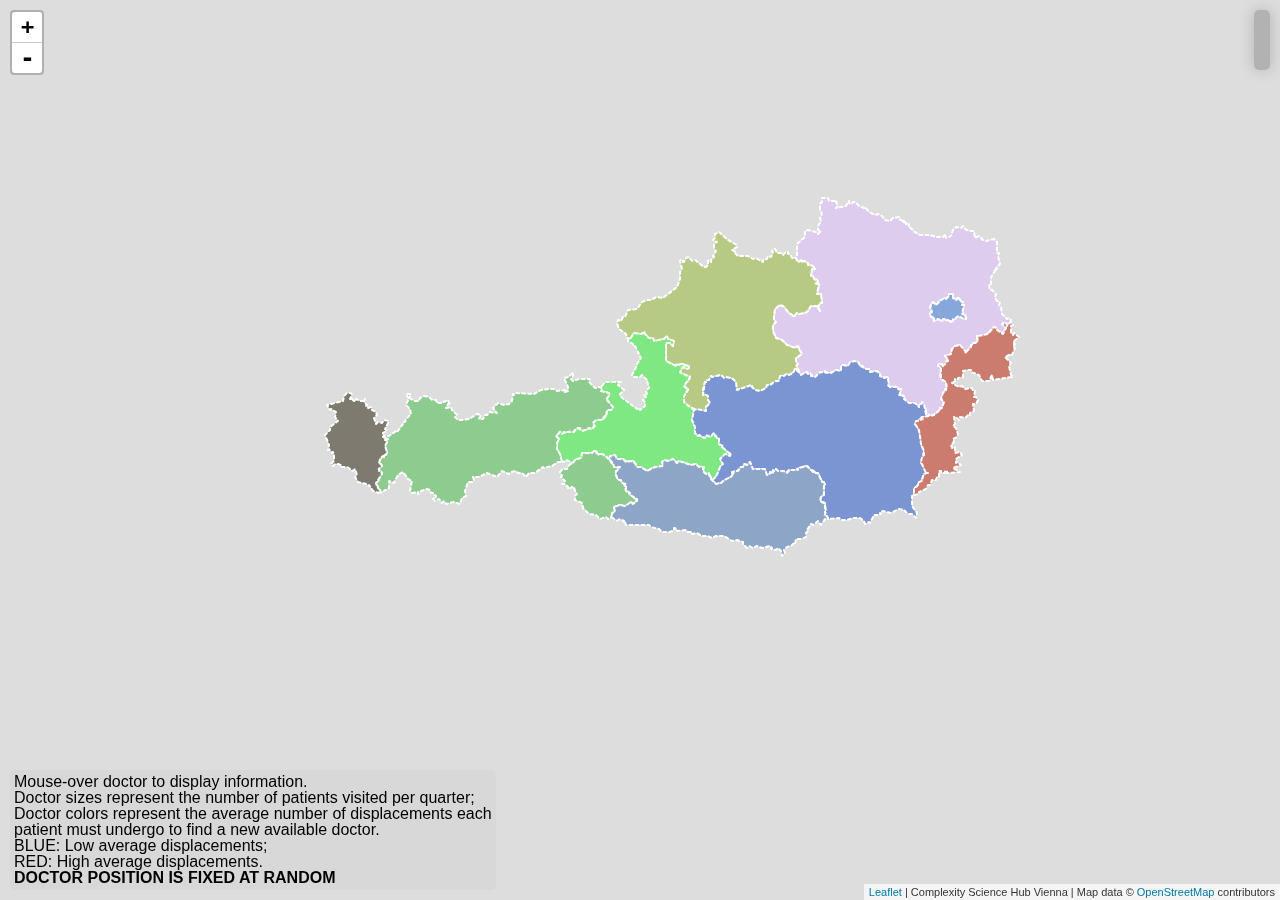
==== index.html @ b2d2bb8d "First complete version" ====
<!doctype html>
<html>
<head>
  <meta charset="utf-8"/>
  <title>Doctors activity in Austria</title>

  <link rel="stylesheet" href="./style.css" />


  <link rel="stylesheet" href="./leaflet/leaflet.css" />
  <script src="./leaflet/leaflet.js"></script>
  <script src="./jquery/jquery.min.js"></script>

  <script src="./globals.js"></script>
  <script src="./main.js"></script>
  <script src="./buttons.js"></script>

</head>

<body>

  <div id="mapid"></div>
  <div id="plotid"></div>

  <script type="text/javascript">

//////////////////////////////////////
//////////////////////////////////////
    main();
//////////////////////////////////////
//////////////////////////////////////

  </script>
</body>
</html>
---- style.css ----
html, body {
                width: 100%;
                height: 100%;
                margin: 0;
                padding: 0;
}

#mapid {
                position : relative;
                width : 100.0%;
                height: 100.0%;
                left: 0.0%;
                top: 0.0%;
}

p.circlepopup {
    font-size: 25px;
}
p.linkpopup {
    font-size: 30px;
}

.info {
    padding: 30px 8px;
    font: 14px/16px Arial, Helvetica, sans-serif;
    /*background: white;*/
    background: rgba(167,167,167,0.8);
    box-shadow: 0 0 15px rgba(0,0,0,0.2);
    border-radius: 5px;
    font-size: 40px;
}
.info h4 {
                margin: 0 0 5px;
                color: #777;
}

.doc_info {
    padding: 4px 4px;
    font: 14px/16px Arial, Helvetica, sans-serif;
    /*background: white;*/
    background: rgba(215,215,215,0.8);
    /* box-shadow: 0 0 15px rgba(0,0,0,0.2); */
    border-radius: 5px;
    font-size: 16px;
}

.bezirk_txt {
    font-size: 20px;
}
---- leaflet/leaflet.css ----
/* required styles */

.leaflet-pane,
.leaflet-tile,
.leaflet-marker-icon,
.leaflet-marker-shadow,
.leaflet-tile-container,
.leaflet-pane > svg,
.leaflet-pane > canvas,
.leaflet-zoom-box,
.leaflet-image-layer,
.leaflet-layer {
	position: absolute;
	left: 0;
	top: 0;
	}
.leaflet-container {
	overflow: hidden;
	}
.leaflet-tile,
.leaflet-marker-icon,
.leaflet-marker-shadow {
	-webkit-user-select: none;
	   -moz-user-select: none;
	        user-select: none;
	  -webkit-user-drag: none;
	}
/* Safari renders non-retina tile on retina better with this, but Chrome is worse */
.leaflet-safari .leaflet-tile {
	image-rendering: -webkit-optimize-contrast;
	}
/* hack that prevents hw layers "stretching" when loading new tiles */
.leaflet-safari .leaflet-tile-container {
	width: 1600px;
	height: 1600px;
	-webkit-transform-origin: 0 0;
	}
.leaflet-marker-icon,
.leaflet-marker-shadow {
	display: block;
	}
/* .leaflet-container svg: reset svg max-width decleration shipped in Joomla! (joomla.org) 3.x */
/* .leaflet-container img: map is broken in FF if you have max-width: 100% on tiles */
.leaflet-container .leaflet-overlay-pane svg,
.leaflet-container .leaflet-marker-pane img,
.leaflet-container .leaflet-shadow-pane img,
.leaflet-container .leaflet-tile-pane img,
.leaflet-container img.leaflet-image-layer {
	max-width: none !important;
	}

.leaflet-container.leaflet-touch-zoom {
	-ms-touch-action: pan-x pan-y;
	touch-action: pan-x pan-y;
	}
.leaflet-container.leaflet-touch-drag {
	-ms-touch-action: pinch-zoom;
	}
.leaflet-container.leaflet-touch-drag.leaflet-touch-drag {
	-ms-touch-action: none;
	touch-action: none;
}
.leaflet-tile {
	filter: inherit;
	visibility: hidden;
	}
.leaflet-tile-loaded {
	visibility: inherit;
	}
.leaflet-zoom-box {
	width: 0;
	height: 0;
	-moz-box-sizing: border-box;
	     box-sizing: border-box;
	z-index: 800;
	}
/* workaround for https://bugzilla.mozilla.org/show_bug.cgi?id=888319 */
.leaflet-overlay-pane svg {
	-moz-user-select: none;
	}

.leaflet-pane         { z-index: 400; }

.leaflet-tile-pane    { z-index: 200; }
.leaflet-overlay-pane { z-index: 400; }
.leaflet-shadow-pane  { z-index: 500; }
.leaflet-marker-pane  { z-index: 600; }
.leaflet-tooltip-pane   { z-index: 650; }
.leaflet-popup-pane   { z-index: 700; }

.leaflet-map-pane canvas { z-index: 100; }
.leaflet-map-pane svg    { z-index: 200; }

.leaflet-vml-shape {
	width: 1px;
	height: 1px;
	}
.lvml {
	behavior: url(#default#VML);
	display: inline-block;
	position: absolute;
	}


/* control positioning */

.leaflet-control {
	position: relative;
	z-index: 800;
	pointer-events: visiblePainted; /* IE 9-10 doesn't have auto */
	pointer-events: auto;
	}
.leaflet-top,
.leaflet-bottom {
	position: absolute;
	z-index: 1000;
	pointer-events: none;
	}
.leaflet-top {
	top: 0;
	}
.leaflet-right {
	right: 0;
	}
.leaflet-bottom {
	bottom: 0;
	}
.leaflet-left {
	left: 0;
	}
.leaflet-control {
	float: left;
	clear: both;
	}
.leaflet-right .leaflet-control {
	float: right;
	}
.leaflet-top .leaflet-control {
	margin-top: 10px;
	}
.leaflet-bottom .leaflet-control {
	margin-bottom: 10px;
	}
.leaflet-left .leaflet-control {
	margin-left: 10px;
	}
.leaflet-right .leaflet-control {
	margin-right: 10px;
	}


/* zoom and fade animations */

.leaflet-fade-anim .leaflet-tile {
	will-change: opacity;
	}
.leaflet-fade-anim .leaflet-popup {
	opacity: 0;
	-webkit-transition: opacity 0.2s linear;
	   -moz-transition: opacity 0.2s linear;
	     -o-transition: opacity 0.2s linear;
	        transition: opacity 0.2s linear;
	}
.leaflet-fade-anim .leaflet-map-pane .leaflet-popup {
	opacity: 1;
	}
.leaflet-zoom-animated {
	-webkit-transform-origin: 0 0;
	    -ms-transform-origin: 0 0;
	        transform-origin: 0 0;
	}
.leaflet-zoom-anim .leaflet-zoom-animated {
	will-change: transform;
	}
.leaflet-zoom-anim .leaflet-zoom-animated {
	-webkit-transition: -webkit-transform 0.25s cubic-bezier(0,0,0.25,1);
	   -moz-transition:    -moz-transform 0.25s cubic-bezier(0,0,0.25,1);
	     -o-transition:      -o-transform 0.25s cubic-bezier(0,0,0.25,1);
	        transition:         transform 0.25s cubic-bezier(0,0,0.25,1);
	}
.leaflet-zoom-anim .leaflet-tile,
.leaflet-pan-anim .leaflet-tile {
	-webkit-transition: none;
	   -moz-transition: none;
	     -o-transition: none;
	        transition: none;
	}

.leaflet-zoom-anim .leaflet-zoom-hide {
	visibility: hidden;
	}


/* cursors */

.leaflet-interactive {
	cursor: pointer;
	}
.leaflet-grab {
	cursor: -webkit-grab;
	cursor:    -moz-grab;
	}
.leaflet-crosshair,
.leaflet-crosshair .leaflet-interactive {
	cursor: crosshair;
	}
.leaflet-popup-pane,
.leaflet-control {
	cursor: auto;
	}
.leaflet-dragging .leaflet-grab,
.leaflet-dragging .leaflet-grab .leaflet-interactive,
.leaflet-dragging .leaflet-marker-draggable {
	cursor: move;
	cursor: -webkit-grabbing;
	cursor:    -moz-grabbing;
	}

/* marker & overlays interactivity */
.leaflet-marker-icon,
.leaflet-marker-shadow,
.leaflet-image-layer,
.leaflet-pane > svg path,
.leaflet-tile-container {
	pointer-events: none;
	}

.leaflet-marker-icon.leaflet-interactive,
.leaflet-image-layer.leaflet-interactive,
.leaflet-pane > svg path.leaflet-interactive {
	pointer-events: visiblePainted; /* IE 9-10 doesn't have auto */
	pointer-events: auto;
	}

/* visual tweaks */

.leaflet-container {
	background: #ddd;
	outline: 0;
	}
.leaflet-container a {
	color: #0078A8;
	}
.leaflet-container a.leaflet-active {
	outline: 2px solid orange;
	}
.leaflet-zoom-box {
	border: 2px dotted #38f;
	background: rgba(255,255,255,0.5);
	}


/* general typography */
.leaflet-container {
	font: 12px/1.5 "Helvetica Neue", Arial, Helvetica, sans-serif;
	}


/* general toolbar styles */

.leaflet-bar {
	box-shadow: 0 1px 5px rgba(0,0,0,0.65);
	border-radius: 4px;
	}
.leaflet-bar a,
.leaflet-bar a:hover {
	background-color: #fff;
	border-bottom: 1px solid #ccc;
	width: 26px;
	height: 26px;
	line-height: 26px;
	display: block;
	text-align: center;
	text-decoration: none;
	color: black;
	}
.leaflet-bar a,
.leaflet-control-layers-toggle {
	background-position: 50% 50%;
	background-repeat: no-repeat;
	display: block;
	}
.leaflet-bar a:hover {
	background-color: #f4f4f4;
	}
.leaflet-bar a:first-child {
	border-top-left-radius: 4px;
	border-top-right-radius: 4px;
	}
.leaflet-bar a:last-child {
	border-bottom-left-radius: 4px;
	border-bottom-right-radius: 4px;
	border-bottom: none;
	}
.leaflet-bar a.leaflet-disabled {
	cursor: default;
	background-color: #f4f4f4;
	color: #bbb;
	}

.leaflet-touch .leaflet-bar a {
	width: 30px;
	height: 30px;
	line-height: 30px;
	}


/* zoom control */

.leaflet-control-zoom-in,
.leaflet-control-zoom-out {
	font: bold 18px 'Lucida Console', Monaco, monospace;
	text-indent: 1px;
	}
.leaflet-control-zoom-out {
	font-size: 20px;
	}

.leaflet-touch .leaflet-control-zoom-in {
	font-size: 22px;
	}
.leaflet-touch .leaflet-control-zoom-out {
	font-size: 24px;
	}


/* layers control */

.leaflet-control-layers {
	box-shadow: 0 1px 5px rgba(0,0,0,0.4);
	background: #fff;
	border-radius: 5px;
	}
.leaflet-control-layers-toggle {
	background-image: url(images/layers.png);
	width: 36px;
	height: 36px;
	}
.leaflet-retina .leaflet-control-layers-toggle {
	background-image: url(images/layers-2x.png);
	background-size: 26px 26px;
	}
.leaflet-touch .leaflet-control-layers-toggle {
	width: 44px;
	height: 44px;
	}
.leaflet-control-layers .leaflet-control-layers-list,
.leaflet-control-layers-expanded .leaflet-control-layers-toggle {
	display: none;
	}
.leaflet-control-layers-expanded .leaflet-control-layers-list {
	display: block;
	position: relative;
	}
.leaflet-control-layers-expanded {
	padding: 6px 10px 6px 6px;
	color: #333;
	background: #fff;
	}
.leaflet-control-layers-scrollbar {
	overflow-y: scroll;
	padding-right: 5px;
	}
.leaflet-control-layers-selector {
	margin-top: 2px;
	position: relative;
	top: 1px;
	}
.leaflet-control-layers label {
	display: block;
	}
.leaflet-control-layers-separator {
	height: 0;
	border-top: 1px solid #ddd;
	margin: 5px -10px 5px -6px;
	}

/* Default icon URLs */
.leaflet-default-icon-path {
	background-image: url(images/marker-icon.png);
	}


/* attribution and scale controls */

.leaflet-container .leaflet-control-attribution {
	background: #fff;
	background: rgba(255, 255, 255, 0.7);
	margin: 0;
	}
.leaflet-control-attribution,
.leaflet-control-scale-line {
	padding: 0 5px;
	color: #333;
	}
.leaflet-control-attribution a {
	text-decoration: none;
	}
.leaflet-control-attribution a:hover {
	text-decoration: underline;
	}
.leaflet-container .leaflet-control-attribution,
.leaflet-container .leaflet-control-scale {
	font-size: 11px;
	}
.leaflet-left .leaflet-control-scale {
	margin-left: 5px;
	}
.leaflet-bottom .leaflet-control-scale {
	margin-bottom: 5px;
	}
.leaflet-control-scale-line {
	border: 2px solid #777;
	border-top: none;
	line-height: 1.1;
	padding: 2px 5px 1px;
	font-size: 11px;
	white-space: nowrap;
	overflow: hidden;
	-moz-box-sizing: border-box;
	     box-sizing: border-box;

	background: #fff;
	background: rgba(255, 255, 255, 0.5);
	}
.leaflet-control-scale-line:not(:first-child) {
	border-top: 2px solid #777;
	border-bottom: none;
	margin-top: -2px;
	}
.leaflet-control-scale-line:not(:first-child):not(:last-child) {
	border-bottom: 2px solid #777;
	}

.leaflet-touch .leaflet-control-attribution,
.leaflet-touch .leaflet-control-layers,
.leaflet-touch .leaflet-bar {
	box-shadow: none;
	}
.leaflet-touch .leaflet-control-layers,
.leaflet-touch .leaflet-bar {
	border: 2px solid rgba(0,0,0,0.2);
	background-clip: padding-box;
	}


/* popup */

.leaflet-popup {
	position: absolute;
	text-align: center;
	margin-bottom: 20px;
	}
.leaflet-popup-content-wrapper {
	padding: 1px;
	text-align: left;
	border-radius: 12px;
	}
.leaflet-popup-content {
	margin: 13px 19px;
	line-height: 1.4;
	}
.leaflet-popup-content p {
	margin: 18px 0;
	}
.leaflet-popup-tip-container {
	width: 40px;
	height: 20px;
	position: absolute;
	left: 50%;
	margin-left: -20px;
	overflow: hidden;
	pointer-events: none;
	}
.leaflet-popup-tip {
	width: 17px;
	height: 17px;
	padding: 1px;

	margin: -10px auto 0;

	-webkit-transform: rotate(45deg);
	   -moz-transform: rotate(45deg);
	    -ms-transform: rotate(45deg);
	     -o-transform: rotate(45deg);
	        transform: rotate(45deg);
	}
.leaflet-popup-content-wrapper,
.leaflet-popup-tip {
	background: white;
	color: #333;
	box-shadow: 0 3px 14px rgba(0,0,0,0.4);
	}
.leaflet-container a.leaflet-popup-close-button {
	position: absolute;
	top: 0;
	right: 0;
	padding: 4px 4px 0 0;
	border: none;
	text-align: center;
	width: 18px;
	height: 14px;
	font: 16px/14px Tahoma, Verdana, sans-serif;
	color: #c3c3c3;
	text-decoration: none;
	font-weight: bold;
	background: transparent;
	}
.leaflet-container a.leaflet-popup-close-button:hover {
	color: #999;
	}
.leaflet-popup-scrolled {
	overflow: auto;
	border-bottom: 1px solid #ddd;
	border-top: 1px solid #ddd;
	}

.leaflet-oldie .leaflet-popup-content-wrapper {
	zoom: 1;
	}
.leaflet-oldie .leaflet-popup-tip {
	width: 24px;
	margin: 0 auto;

	-ms-filter: "progid:DXImageTransform.Microsoft.Matrix(M11=0.70710678, M12=0.70710678, M21=-0.70710678, M22=0.70710678)";
	filter: progid:DXImageTransform.Microsoft.Matrix(M11=0.70710678, M12=0.70710678, M21=-0.70710678, M22=0.70710678);
	}
.leaflet-oldie .leaflet-popup-tip-container {
	margin-top: -1px;
	}

.leaflet-oldie .leaflet-control-zoom,
.leaflet-oldie .leaflet-control-layers,
.leaflet-oldie .leaflet-popup-content-wrapper,
.leaflet-oldie .leaflet-popup-tip {
	border: 1px solid #999;
	}


/* div icon */

.leaflet-div-icon {
	background: #fff;
	border: 1px solid #666;
	}


/* Tooltip */
/* Base styles for the element that has a tooltip */
.leaflet-tooltip {
	position: absolute;
	padding: 6px;
	background-color: #fff;
	border: 1px solid #fff;
	border-radius: 3px;
	color: #222;
	white-space: nowrap;
	-webkit-user-select: none;
	-moz-user-select: none;
	-ms-user-select: none;
	user-select: none;
	pointer-events: none;
	box-shadow: 0 1px 3px rgba(0,0,0,0.4);
	}
.leaflet-tooltip.leaflet-clickable {
	cursor: pointer;
	pointer-events: auto;
	}
.leaflet-tooltip-top:before,
.leaflet-tooltip-bottom:before,
.leaflet-tooltip-left:before,
.leaflet-tooltip-right:before {
	position: absolute;
	pointer-events: none;
	border: 6px solid transparent;
	background: transparent;
	content: "";
	}

/* Directions */

.leaflet-tooltip-bottom {
	margin-top: 6px;
}
.leaflet-tooltip-top {
	margin-top: -6px;
}
.leaflet-tooltip-bottom:before,
.leaflet-tooltip-top:before {
	left: 50%;
	margin-left: -6px;
	}
.leaflet-tooltip-top:before {
	bottom: 0;
	margin-bottom: -12px;
	border-top-color: #fff;
	}
.leaflet-tooltip-bottom:before {
	top: 0;
	margin-top: -12px;
	margin-left: -6px;
	border-bottom-color: #fff;
	}
.leaflet-tooltip-left {
	margin-left: -6px;
}
.leaflet-tooltip-right {
	margin-left: 6px;
}
.leaflet-tooltip-left:before,
.leaflet-tooltip-right:before {
	top: 50%;
	margin-top: -6px;
	}
.leaflet-tooltip-left:before {
	right: 0;
	margin-right: -12px;
	border-left-color: #fff;
	}
.leaflet-tooltip-right:before {
	left: 0;
	margin-left: -12px;
	border-right-color: #fff;
	}
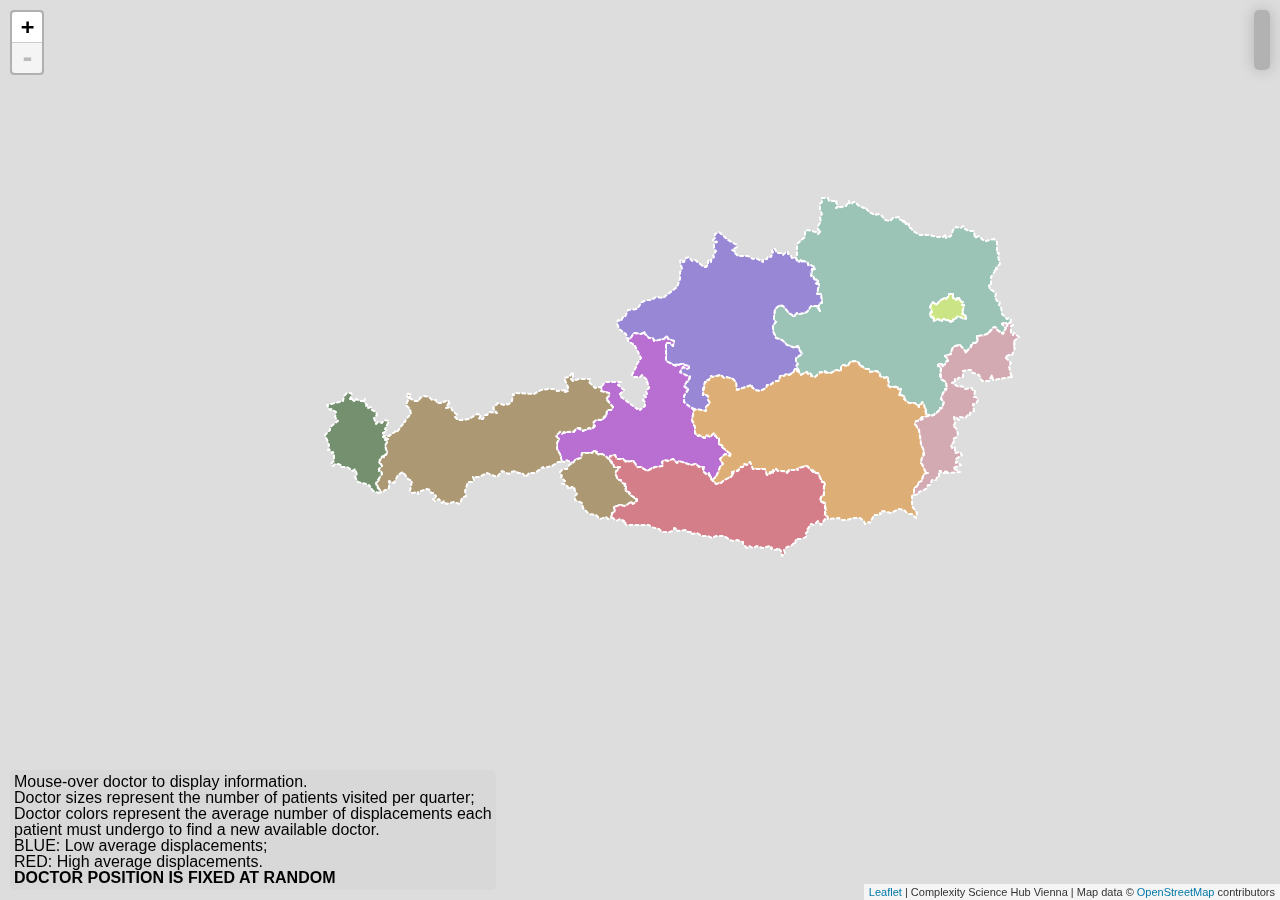
==== commit fdd4cd07: "changed webpage title, increased zoom minimum" ====
--- a/index.html
+++ b/index.html
@@ -2,7 +2,7 @@
 <html>
 <head>
   <meta charset="utf-8"/>
-  <title>Doctors activity in Austria</title>
+  <title>Risk map of doctor general pratictioners in Austria</title>
 
   <link rel="stylesheet" href="./style.css" />
 
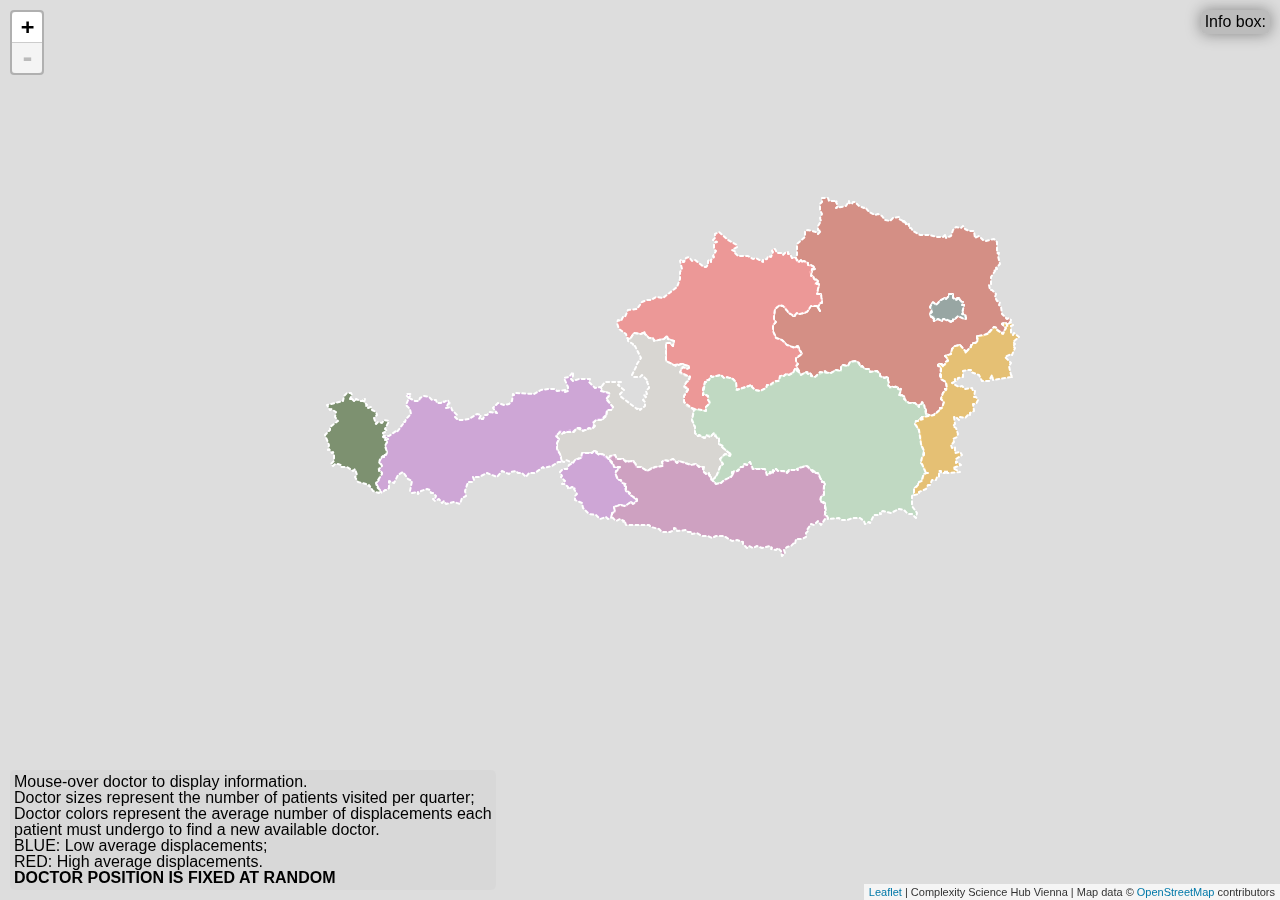
==== commit 14d2cad2: "better info box, new data displayed" ====
--- a/index.html
+++ b/index.html
@@ -12,8 +12,8 @@
   <script src="./jquery/jquery.min.js"></script>
 
   <script src="./globals.js"></script>
+  <script src="./buttons.js"></script>
   <script src="./main.js"></script>
-  <script src="./buttons.js"></script>
 
 </head>
 
--- a/style.css
+++ b/style.css
@@ -20,21 +20,21 @@
     font-size: 30px;
 }
 
-.info {
-    padding: 30px 8px;
-    font: 14px/16px Arial, Helvetica, sans-serif;
-    /*background: white;*/
-    background: rgba(167,167,167,0.8);
-    box-shadow: 0 0 15px rgba(0,0,0,0.2);
+#info {
+/* new */
+    /* width: 200px;*/
+    line-height: 1;
+    max-height: 300px;
+    overflow: auto;
+/*******/
+    padding: 4px 4px;
+    background: rgba(167,167,167,0.6);
+    box-shadow: 0 0 15px rgba(0,0,0,0.4);
     border-radius: 5px;
-    font-size: 40px;
-}
-.info h4 {
-                margin: 0 0 5px;
-                color: #777;
+    font-size: 16px;
 }
 
-.doc_info {
+#doc_info {
     padding: 4px 4px;
     font: 14px/16px Arial, Helvetica, sans-serif;
     /*background: white;*/
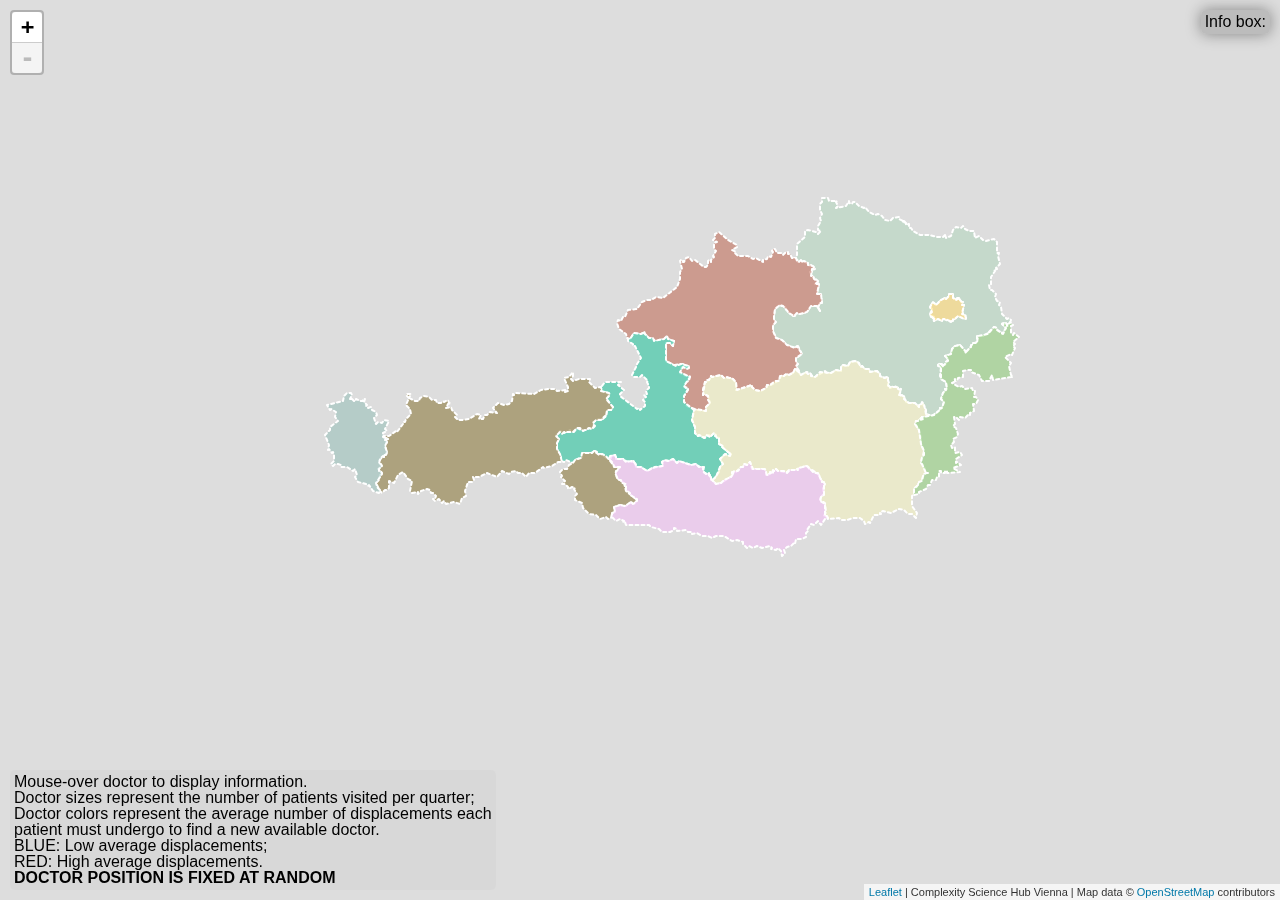
==== commit 31473f88: "added plot overlay (style not properly set yet)" ====
--- a/index.html
+++ b/index.html
@@ -11,6 +11,10 @@
   <script src="./leaflet/leaflet.js"></script>
   <script src="./jquery/jquery.min.js"></script>
 
+  <!--<svg width="400" height="150" id="plotid"></svg>-->
+  <script src="//d3js.org/d3.v4.min.js"></script>
+  <script src="plot_logic.js"></script>
+
   <script src="./globals.js"></script>
   <script src="./buttons.js"></script>
   <script src="./main.js"></script>
@@ -20,13 +24,14 @@
 <body>
 
   <div id="mapid"></div>
-  <div id="plotid"></div>
+  <!--<div id="plotid"></div>-->
 
   <script type="text/javascript">
 
 //////////////////////////////////////
 //////////////////////////////////////
     main();
+//    initplot();
 //////////////////////////////////////
 //////////////////////////////////////
 
--- a/style.css
+++ b/style.css
@@ -47,3 +47,25 @@
 .bezirk_txt {
     font-size: 20px;
 }
+
+
+#plotid {
+    position: fixed; /* Sit on top of the page content */
+    /*!*display: none; !* Hidden by default *!*!*/
+    width: 200px; /* Full width (cover the whole page) */
+    height: 100px; /* Full height (cover the whole page) */
+    /*top: 0;*/
+    /*left: 0;*/
+    /*right: 0;*/
+    /*bottom: 0;*/
+    /*background-color: rgba(255,255,255,0.5); !* Black background with opacity *!*/
+    z-index: 2; /* Specify a stack order in case you're using a different order for other elements */
+    /*cursor: pointer; !* Add a pointer on hover *!*/
+
+}
+
+.line {
+    fill: none;
+    stroke: #000;
+    stroke-width: 1.5px;
+}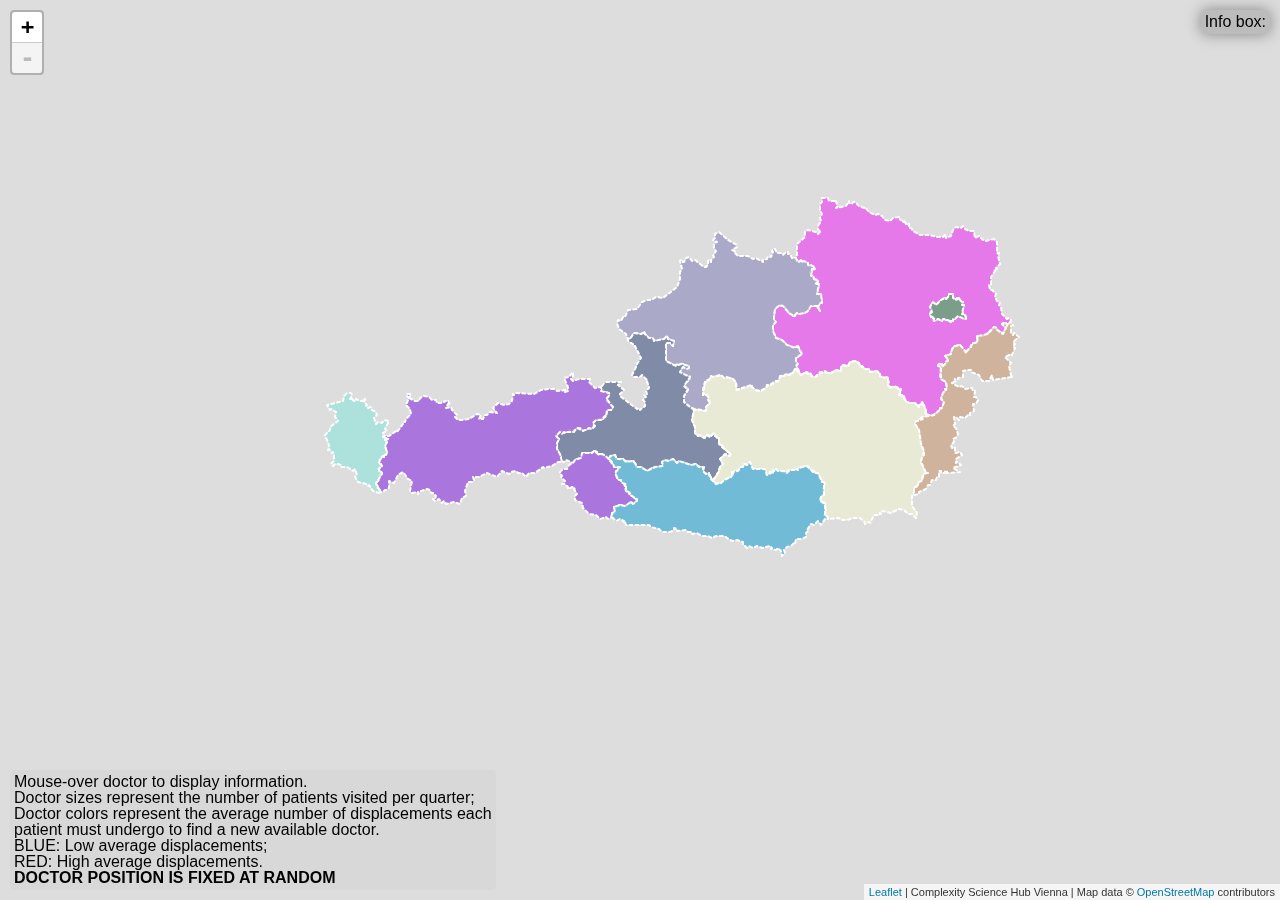
==== commit fa168001: "local d3 version, error corrected" ====
--- a/index.html
+++ b/index.html
@@ -12,7 +12,7 @@
   <script src="./jquery/jquery.min.js"></script>
 
   <!--<svg width="400" height="150" id="plotid"></svg>-->
-  <script src="//d3js.org/d3.v4.min.js"></script>
+  <script src="./d3/d3.v4.min.js"></script>
   <script src="plot_logic.js"></script>
 
   <script src="./globals.js"></script>
@@ -31,7 +31,7 @@
 //////////////////////////////////////
 //////////////////////////////////////
     main();
-//    initplot();
+    // initplot();
 //////////////////////////////////////
 //////////////////////////////////////
 
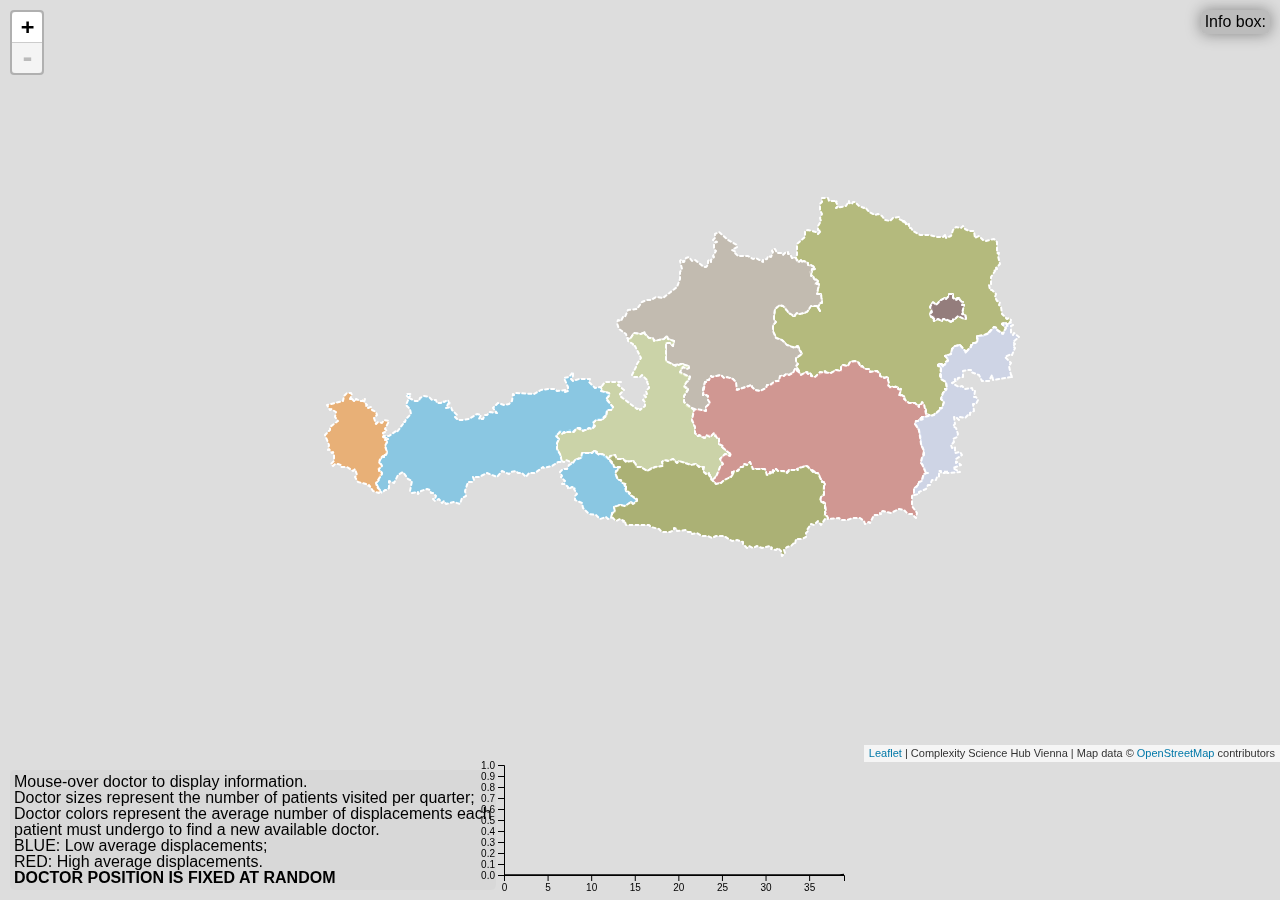
==== commit 9950d8f0: "plot as overlay / Auto stash before merge of "master" and "origin/master"" ====
--- a/index.html
+++ b/index.html
@@ -11,7 +11,6 @@
   <script src="./leaflet/leaflet.js"></script>
   <script src="./jquery/jquery.min.js"></script>
 
-  <!--<svg width="400" height="150" id="plotid"></svg>-->
   <script src="./d3/d3.v4.min.js"></script>
   <script src="plot_logic.js"></script>
 
@@ -24,14 +23,12 @@
 <body>
 
   <div id="mapid"></div>
-  <!--<div id="plotid"></div>-->
 
   <script type="text/javascript">
 
 //////////////////////////////////////
 //////////////////////////////////////
     main();
-    // initplot();
 //////////////////////////////////////
 //////////////////////////////////////
 
--- a/style.css
+++ b/style.css
@@ -15,9 +15,6 @@
 
 p.circlepopup {
     font-size: 25px;
-}
-p.linkpopup {
-    font-size: 30px;
 }
 
 #info {
@@ -52,13 +49,13 @@
 #plotid {
     position: fixed; /* Sit on top of the page content */
     /*!*display: none; !* Hidden by default *!*!*/
-    width: 200px; /* Full width (cover the whole page) */
-    height: 100px; /* Full height (cover the whole page) */
+    /*width: 200px; !* Full width (cover the whole page) *!*/
+    /*height: 100px; !* Full height (cover the whole page) *!*/
     /*top: 0;*/
     /*left: 0;*/
-    /*right: 0;*/
-    /*bottom: 0;*/
-    /*background-color: rgba(255,255,255,0.5); !* Black background with opacity *!*/
+    right: 0;
+    bottom: 0;
+    background-color: rgba(0,255,255,0.5); /* Black background with opacity */
     z-index: 2; /* Specify a stack order in case you're using a different order for other elements */
     /*cursor: pointer; !* Add a pointer on hover *!*/
 
@@ -68,4 +65,4 @@
     fill: none;
     stroke: #000;
     stroke-width: 1.5px;
-}+}
